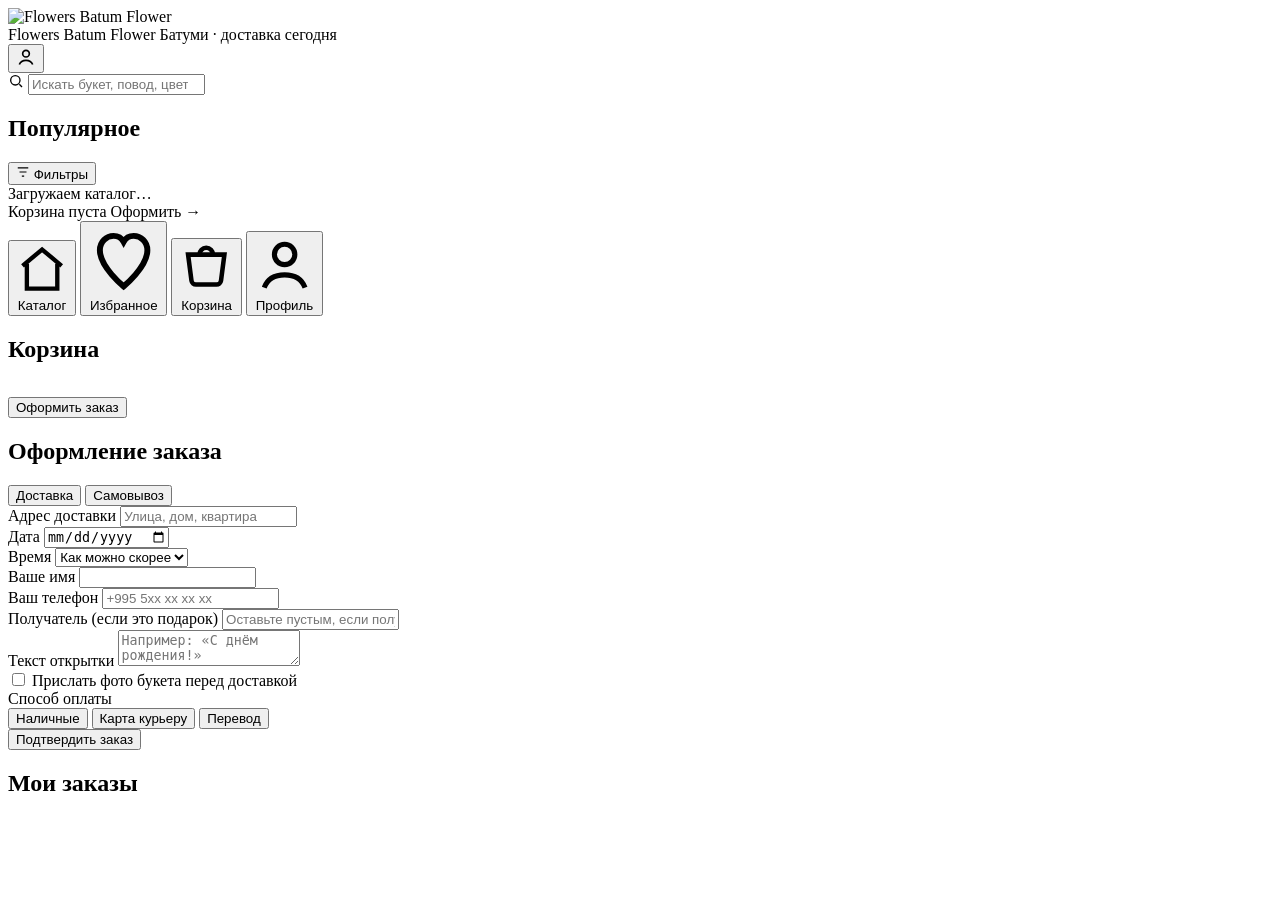
==== frontend/customer/index.html @ 78a1d309 "Этап 2: редизайн витрины по макету + логотип + нижнее меню - Новая палитра в tokens.css (белый/графи" ====
<!DOCTYPE html>
<html lang="ru">
<head>
  <meta charset="UTF-8" />
  <meta name="viewport" content="width=device-width, initial-scale=1, maximum-scale=1, user-scalable=no, viewport-fit=cover" />
  <title>Flowers Batum Flower</title>
  <script src="https://telegram.org/js/telegram-web-app.js"></script>
  <link rel="stylesheet" href="/shared/tokens.css" />
  <link rel="stylesheet" href="/customer/style.css" />
</head>
<body>
  <div class="app" id="app">
    <header class="shop-header">
      <div class="brand-row">
        <img class="shop-logo" src="/shared/img/logo.png" alt="Flowers Batum Flower" />
        <div class="brand">
          <span class="brand-name">Flowers Batum Flower</span>
          <span class="brand-loc"><span class="dot"></span> Батуми · доставка сегодня</span>
        </div>
      </div>
      <button class="avatar-btn" id="profile-avatar" type="button" aria-label="Профиль">
        <svg width="20" height="20" viewBox="0 0 24 24" fill="none" stroke="currentColor" stroke-width="2"><circle cx="12" cy="8" r="4"/><path d="M4 21c1.5-4 5-5 8-5s6.5 1 8 5"/></svg>
      </button>
    </header>

    <div class="search-wrap">
      <svg class="search-ic" width="16" height="16" viewBox="0 0 24 24" fill="none" stroke="currentColor" stroke-width="2"><circle cx="11" cy="11" r="7"/><path d="M21 21l-4-4"/></svg>
      <input type="search" id="search-input" placeholder="Искать букет, повод, цветок…" />
    </div>

    <nav class="tabs" id="tabs"><!-- категории рендерятся из JS --></nav>

    <div class="sec-head">
      <h2 id="grid-title">Популярное</h2>
      <button class="filter-btn" id="filter-btn" type="button">
        <svg width="14" height="14" viewBox="0 0 24 24" fill="none" stroke="currentColor" stroke-width="2"><path d="M3 5h18M6 12h12M10 19h4"/></svg>
        Фильтры
      </button>
    </div>

    <main class="product-grid" id="product-grid">
      <div class="empty-state" style="grid-column:1/-1;">Загружаем каталог…</div>
    </main>
  </div>

  <!-- Плавающая панель корзины (над нижним меню) -->
  <div class="cart-bar" id="cart-bar">
    <span id="cart-summary">Корзина пуста</span>
    <span class="cart-arrow">Оформить →</span>
  </div>

  <!-- Нижнее меню -->
  <nav class="bottom-nav" id="bottom-nav">
    <button class="nav-item active" data-tab="catalog" type="button">
      <svg viewBox="0 0 24 24" fill="none" stroke="currentColor" stroke-width="2"><path d="M3 10.5 12 3l9 7.5"/><path d="M5 9.5V21h14V9.5"/></svg>
      <span>Каталог</span>
    </button>
    <button class="nav-item" data-tab="favorites" type="button">
      <svg viewBox="0 0 24 24" fill="none" stroke="currentColor" stroke-width="2"><path d="M12 21C12 21 4 14.5 4 8.8C4 5.9 6.2 4 8.6 4C10.2 4 11.4 4.9 12 6C12.6 4.9 13.8 4 15.4 4C17.8 4 20 5.9 20 8.8C20 14.5 12 21 12 21Z"/></svg>
      <span>Избранное</span>
    </button>
    <button class="nav-item" data-tab="cart" type="button">
      <span class="nav-badge" id="cart-nav-badge" hidden>0</span>
      <svg viewBox="0 0 24 24" fill="none" stroke="currentColor" stroke-width="2"><path d="M4 6h16l-1.5 11.5a2 2 0 0 1-2 1.7H7.5a2 2 0 0 1-2-1.7L4 6z"/><path d="M9 6a3 3 0 0 1 6 0"/></svg>
      <span>Корзина</span>
    </button>
    <button class="nav-item" data-tab="profile" type="button">
      <svg viewBox="0 0 24 24" fill="none" stroke="currentColor" stroke-width="2"><circle cx="12" cy="8" r="4"/><path d="M4 21c1.5-4 5-5 8-5s6.5 1 8 5"/></svg>
      <span>Профиль</span>
    </button>
  </nav>

  <!-- Карточка товара -->
  <div class="sheet-backdrop" id="product-backdrop" data-close="product"></div>
  <div class="sheet" id="product-sheet">
    <div class="sheet-handle"></div>
    <div id="product-sheet-content"></div>
  </div>

  <!-- Корзина -->
  <div class="sheet-backdrop" id="cart-backdrop" data-close="cart"></div>
  <div class="sheet" id="cart-sheet">
    <div class="sheet-handle"></div>
    <h2>Корзина</h2>
    <div id="cart-items"></div>
    <div class="cart-total" id="cart-total"></div>
    <button class="btn btn-primary btn-block" id="to-checkout-btn" style="margin-top:14px;">Оформить заказ</button>
  </div>

  <!-- Оформление заказа -->
  <div class="sheet-backdrop" id="checkout-backdrop" data-close="checkout"></div>
  <div class="sheet" id="checkout-sheet">
    <div class="sheet-handle"></div>
    <h2>Оформление заказа</h2>
    <form id="checkout-form">
      <div class="segmented" id="fulfillment-toggle">
        <button type="button" class="segmented-btn active" data-value="delivery">Доставка</button>
        <button type="button" class="segmented-btn" data-value="pickup">Самовывоз</button>
      </div>

      <div id="delivery-fields">
        <div class="field">
          <label for="f-address">Адрес доставки</label>
          <input id="f-address" name="address" placeholder="Улица, дом, квартира" required />
        </div>
        <div class="field-row">
          <div class="field">
            <label for="f-date">Дата</label>
            <input id="f-date" name="delivery_date" type="date" required />
          </div>
          <div class="field">
            <label for="f-slot">Время</label>
            <select id="f-slot" name="delivery_slot">
              <option value="">Как можно скорее</option>
              <option value="10:00-12:00">10:00–12:00</option>
              <option value="12:00-14:00">12:00–14:00</option>
              <option value="14:00-16:00">14:00–16:00</option>
              <option value="16:00-18:00">16:00–18:00</option>
              <option value="18:00-20:00">18:00–20:00</option>
            </select>
          </div>
        </div>
      </div>

      <div class="field">
        <label for="f-name">Ваше имя</label>
        <input id="f-name" name="customer_name" required />
      </div>
      <div class="field">
        <label for="f-phone">Ваш телефон</label>
        <input id="f-phone" name="customer_phone" type="tel" placeholder="+995 5xx xx xx xx" required />
      </div>

      <div class="field">
        <label for="f-recipient">Получатель (если это подарок)</label>
        <input id="f-recipient" name="recipient_name" placeholder="Оставьте пустым, если получаете сами" />
      </div>
      <div class="field">
        <label for="f-card">Текст открытки</label>
        <textarea id="f-card" name="card_message" rows="2" placeholder="Например: «С днём рождения!»"></textarea>
      </div>

      <label class="checkbox-row">
        <input type="checkbox" id="f-photo" name="photo_before_delivery" />
        Прислать фото букета перед доставкой
      </label>

      <div class="field">
        <label>Способ оплаты</label>
        <div class="segmented" id="payment-toggle">
          <button type="button" class="segmented-btn active" data-value="cash">Наличные</button>
          <button type="button" class="segmented-btn" data-value="card_courier">Карта курьеру</button>
          <button type="button" class="segmented-btn" data-value="transfer">Перевод</button>
        </div>
      </div>

      <div class="checkout-total" id="checkout-total"></div>
      <button type="submit" class="btn btn-primary btn-block" id="submit-order-btn">Подтвердить заказ</button>
    </form>
  </div>

  <!-- Подтверждение заказа -->
  <div class="sheet-backdrop" id="confirm-backdrop"></div>
  <div class="sheet" id="confirm-sheet">
    <div class="sheet-handle"></div>
    <div id="confirm-content"></div>
  </div>

  <!-- Профиль -->
  <div class="sheet-backdrop" id="profile-backdrop" data-close="profile"></div>
  <div class="sheet" id="profile-sheet">
    <div class="sheet-handle"></div>
    <div id="profile-content"></div>
  </div>

  <!-- Мои заказы -->
  <div class="sheet-backdrop" id="orders-backdrop" data-close="orders"></div>
  <div class="sheet" id="orders-sheet">
    <div class="sheet-handle"></div>
    <h2>Мои заказы</h2>
    <div id="orders-list"></div>
  </div>

  <!-- Детали заказа -->
  <div class="sheet-backdrop" id="orderdetail-backdrop" data-close="orderdetail"></div>
  <div class="sheet" id="orderdetail-sheet">
    <div class="sheet-handle"></div>
    <div id="orderdetail-content"></div>
  </div>

  <div class="toast" id="toast"></div>

  <script type="module" src="/customer/app.js"></script>
</body>
</html>
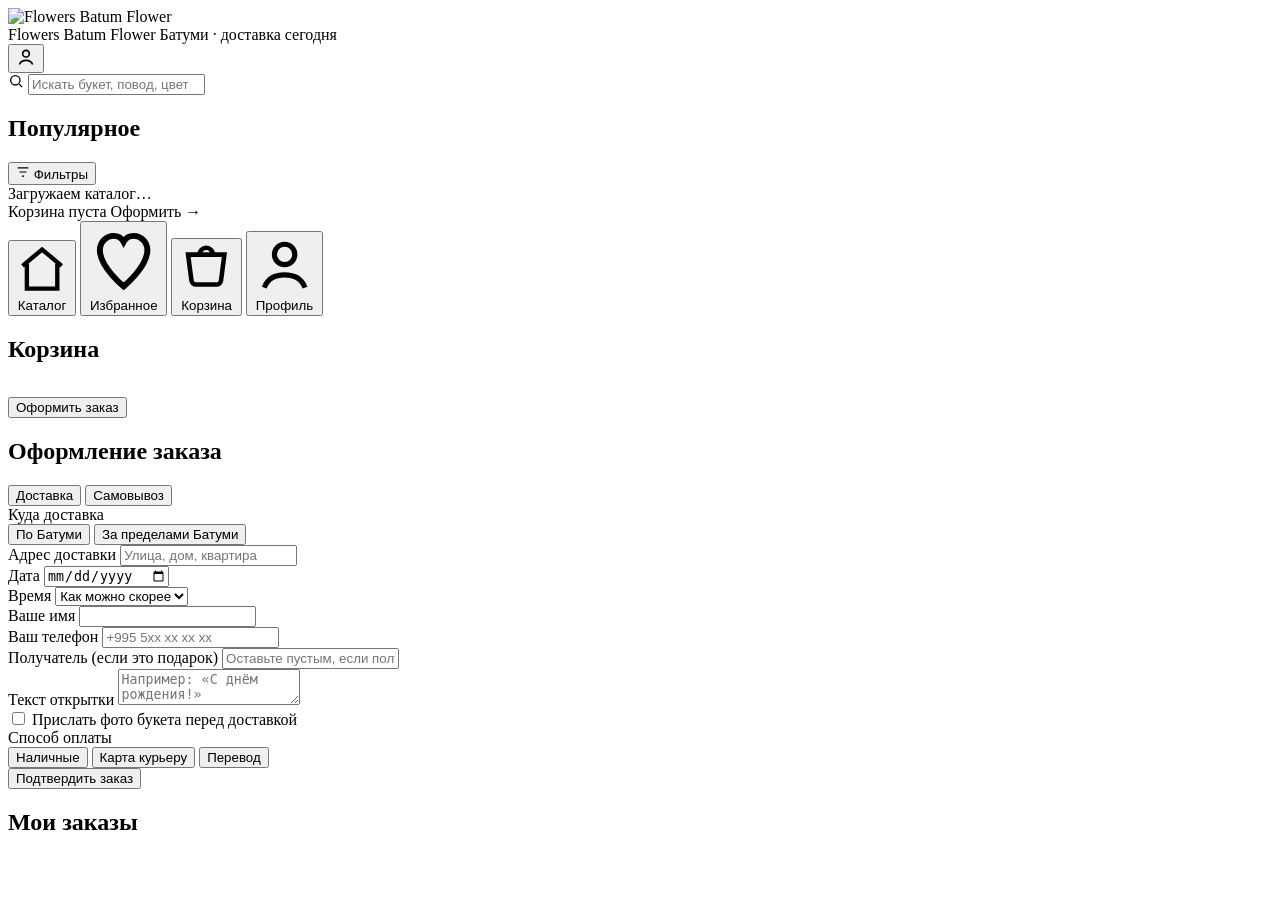
==== commit ea4bc463: "@ Этап 4+: доставка по Батуми, допродажа, языки RU/EN, обогащённая карточка, фикс клавиатуры - Доста" ====
--- a/frontend/customer/index.html
+++ b/frontend/customer/index.html
@@ -15,7 +15,7 @@
         <img class="shop-logo" src="/shared/img/logo.png" alt="Flowers Batum Flower" />
         <div class="brand">
           <span class="brand-name">Flowers Batum Flower</span>
-          <span class="brand-loc"><span class="dot"></span> Батуми · доставка сегодня</span>
+          <span class="brand-loc"><span class="dot"></span> <span data-i18n="brand_loc">Батуми · доставка сегодня</span></span>
         </div>
       </div>
       <button class="avatar-btn" id="profile-avatar" type="button" aria-label="Профиль">
@@ -25,48 +25,48 @@
 
     <div class="search-wrap">
       <svg class="search-ic" width="16" height="16" viewBox="0 0 24 24" fill="none" stroke="currentColor" stroke-width="2"><circle cx="11" cy="11" r="7"/><path d="M21 21l-4-4"/></svg>
-      <input type="search" id="search-input" placeholder="Искать букет, повод, цветок…" />
+      <input type="search" id="search-input" data-i18n-placeholder="search_ph" placeholder="Искать букет, повод, цветок…" />
     </div>
 
     <nav class="tabs" id="tabs"><!-- категории рендерятся из JS --></nav>
 
     <div class="sec-head">
-      <h2 id="grid-title">Популярное</h2>
+      <h2 id="grid-title" data-i18n="popular">Популярное</h2>
       <button class="filter-btn" id="filter-btn" type="button">
         <svg width="14" height="14" viewBox="0 0 24 24" fill="none" stroke="currentColor" stroke-width="2"><path d="M3 5h18M6 12h12M10 19h4"/></svg>
-        Фильтры
+        <span data-i18n="filters">Фильтры</span>
       </button>
     </div>
 
     <main class="product-grid" id="product-grid">
-      <div class="empty-state" style="grid-column:1/-1;">Загружаем каталог…</div>
+      <div class="empty-state" style="grid-column:1/-1;" data-i18n="loading_catalog">Загружаем каталог…</div>
     </main>
   </div>
 
   <!-- Плавающая панель корзины (над нижним меню) -->
   <div class="cart-bar" id="cart-bar">
     <span id="cart-summary">Корзина пуста</span>
-    <span class="cart-arrow">Оформить →</span>
+    <span class="cart-arrow" data-i18n="checkout_arrow">Оформить →</span>
   </div>
 
   <!-- Нижнее меню -->
   <nav class="bottom-nav" id="bottom-nav">
     <button class="nav-item active" data-tab="catalog" type="button">
       <svg viewBox="0 0 24 24" fill="none" stroke="currentColor" stroke-width="2"><path d="M3 10.5 12 3l9 7.5"/><path d="M5 9.5V21h14V9.5"/></svg>
-      <span>Каталог</span>
+      <span data-i18n="nav_catalog">Каталог</span>
     </button>
     <button class="nav-item" data-tab="favorites" type="button">
       <svg viewBox="0 0 24 24" fill="none" stroke="currentColor" stroke-width="2"><path d="M12 21C12 21 4 14.5 4 8.8C4 5.9 6.2 4 8.6 4C10.2 4 11.4 4.9 12 6C12.6 4.9 13.8 4 15.4 4C17.8 4 20 5.9 20 8.8C20 14.5 12 21 12 21Z"/></svg>
-      <span>Избранное</span>
+      <span data-i18n="nav_favorites">Избранное</span>
     </button>
     <button class="nav-item" data-tab="cart" type="button">
       <span class="nav-badge" id="cart-nav-badge" hidden>0</span>
       <svg viewBox="0 0 24 24" fill="none" stroke="currentColor" stroke-width="2"><path d="M4 6h16l-1.5 11.5a2 2 0 0 1-2 1.7H7.5a2 2 0 0 1-2-1.7L4 6z"/><path d="M9 6a3 3 0 0 1 6 0"/></svg>
-      <span>Корзина</span>
+      <span data-i18n="nav_cart">Корзина</span>
     </button>
     <button class="nav-item" data-tab="profile" type="button">
       <svg viewBox="0 0 24 24" fill="none" stroke="currentColor" stroke-width="2"><circle cx="12" cy="8" r="4"/><path d="M4 21c1.5-4 5-5 8-5s6.5 1 8 5"/></svg>
-      <span>Профиль</span>
+      <span data-i18n="nav_profile">Профиль</span>
     </button>
   </nav>
 
@@ -81,81 +81,93 @@
   <div class="sheet-backdrop" id="cart-backdrop" data-close="cart"></div>
   <div class="sheet" id="cart-sheet">
     <div class="sheet-handle"></div>
-    <h2>Корзина</h2>
+    <h2 data-i18n="cart_title">Корзина</h2>
     <div id="cart-items"></div>
+    <div id="cart-addons"></div>
     <div class="cart-total" id="cart-total"></div>
-    <button class="btn btn-primary btn-block" id="to-checkout-btn" style="margin-top:14px;">Оформить заказ</button>
+    <button class="btn btn-primary btn-block" id="to-checkout-btn" style="margin-top:14px;" data-i18n="place_order">Оформить заказ</button>
   </div>
 
   <!-- Оформление заказа -->
   <div class="sheet-backdrop" id="checkout-backdrop" data-close="checkout"></div>
   <div class="sheet" id="checkout-sheet">
     <div class="sheet-handle"></div>
-    <h2>Оформление заказа</h2>
+    <h2 data-i18n="checkout_title">Оформление заказа</h2>
     <form id="checkout-form">
       <div class="segmented" id="fulfillment-toggle">
-        <button type="button" class="segmented-btn active" data-value="delivery">Доставка</button>
-        <button type="button" class="segmented-btn" data-value="pickup">Самовывоз</button>
-      </div>
+        <button type="button" class="segmented-btn active" data-value="delivery" data-i18n="delivery">Доставка</button>
+        <button type="button" class="segmented-btn" data-value="pickup" data-i18n="pickup">Самовывоз</button>
+      </div>
+      <div id="delivery-min-note" class="checkout-note" style="display:none;"></div>
 
       <div id="delivery-fields">
         <div class="field">
-          <label for="f-address">Адрес доставки</label>
-          <input id="f-address" name="address" placeholder="Улица, дом, квартира" required />
+          <label data-i18n="zone_label">Куда доставка</label>
+          <div class="segmented" id="zone-toggle">
+            <button type="button" class="segmented-btn active" data-value="batumi" data-i18n="zone_batumi">По Батуми</button>
+            <button type="button" class="segmented-btn" data-value="outside" data-i18n="zone_outside">За пределами Батуми</button>
+          </div>
+          <div id="zone-outside-note" class="checkout-note warn" style="display:none;" data-i18n="zone_outside_note"></div>
+        </div>
+        <div class="field">
+          <label for="f-address" data-i18n="address_label">Адрес доставки</label>
+          <input id="f-address" name="address" enterkeyhint="done" data-i18n-placeholder="address_ph" placeholder="Улица, дом, квартира" />
         </div>
         <div class="field-row">
           <div class="field">
-            <label for="f-date">Дата</label>
-            <input id="f-date" name="delivery_date" type="date" required />
+            <label for="f-date" data-i18n="date_label">Дата</label>
+            <input id="f-date" name="delivery_date" type="date" />
           </div>
           <div class="field">
-            <label for="f-slot">Время</label>
+            <label for="f-slot" data-i18n="time_label">Время</label>
             <select id="f-slot" name="delivery_slot">
-              <option value="">Как можно скорее</option>
+              <option value="" data-i18n="asap">Как можно скорее</option>
               <option value="10:00-12:00">10:00–12:00</option>
               <option value="12:00-14:00">12:00–14:00</option>
               <option value="14:00-16:00">14:00–16:00</option>
               <option value="16:00-18:00">16:00–18:00</option>
               <option value="18:00-20:00">18:00–20:00</option>
+              <option value="20:00-22:00">20:00–22:00</option>
+              <option value="22:00-00:00">22:00–00:00</option>
             </select>
           </div>
         </div>
       </div>
 
       <div class="field">
-        <label for="f-name">Ваше имя</label>
-        <input id="f-name" name="customer_name" required />
-      </div>
-      <div class="field">
-        <label for="f-phone">Ваш телефон</label>
-        <input id="f-phone" name="customer_phone" type="tel" placeholder="+995 5xx xx xx xx" required />
-      </div>
-
-      <div class="field">
-        <label for="f-recipient">Получатель (если это подарок)</label>
-        <input id="f-recipient" name="recipient_name" placeholder="Оставьте пустым, если получаете сами" />
-      </div>
-      <div class="field">
-        <label for="f-card">Текст открытки</label>
-        <textarea id="f-card" name="card_message" rows="2" placeholder="Например: «С днём рождения!»"></textarea>
+        <label for="f-name" data-i18n="your_name">Ваше имя</label>
+        <input id="f-name" name="customer_name" enterkeyhint="done" required />
+      </div>
+      <div class="field">
+        <label for="f-phone" data-i18n="your_phone">Ваш телефон</label>
+        <input id="f-phone" name="customer_phone" type="tel" enterkeyhint="done" placeholder="+995 5xx xx xx xx" required />
+      </div>
+
+      <div class="field">
+        <label for="f-recipient" data-i18n="recipient_label">Получатель (если это подарок)</label>
+        <input id="f-recipient" name="recipient_name" enterkeyhint="done" data-i18n-placeholder="recipient_ph" placeholder="Оставьте пустым, если получаете сами" />
+      </div>
+      <div class="field">
+        <label for="f-card" data-i18n="card_label">Текст открытки</label>
+        <textarea id="f-card" name="card_message" rows="2" data-i18n-placeholder="card_ph" placeholder="Например: «С днём рождения!»"></textarea>
       </div>
 
       <label class="checkbox-row">
         <input type="checkbox" id="f-photo" name="photo_before_delivery" />
-        Прислать фото букета перед доставкой
+        <span data-i18n="photo_before">Прислать фото букета перед доставкой</span>
       </label>
 
       <div class="field">
-        <label>Способ оплаты</label>
+        <label data-i18n="payment_method">Способ оплаты</label>
         <div class="segmented" id="payment-toggle">
-          <button type="button" class="segmented-btn active" data-value="cash">Наличные</button>
-          <button type="button" class="segmented-btn" data-value="card_courier">Карта курьеру</button>
-          <button type="button" class="segmented-btn" data-value="transfer">Перевод</button>
+          <button type="button" class="segmented-btn active" data-value="cash" data-i18n="pay_cash">Наличные</button>
+          <button type="button" class="segmented-btn" data-value="card_courier" data-i18n="pay_card">Карта курьеру</button>
+          <button type="button" class="segmented-btn" data-value="transfer" data-i18n="pay_transfer">Перевод</button>
         </div>
       </div>
 
       <div class="checkout-total" id="checkout-total"></div>
-      <button type="submit" class="btn btn-primary btn-block" id="submit-order-btn">Подтвердить заказ</button>
+      <button type="submit" class="btn btn-primary btn-block" id="submit-order-btn" data-i18n="confirm_order">Подтвердить заказ</button>
     </form>
   </div>
 
@@ -177,7 +189,7 @@
   <div class="sheet-backdrop" id="orders-backdrop" data-close="orders"></div>
   <div class="sheet" id="orders-sheet">
     <div class="sheet-handle"></div>
-    <h2>Мои заказы</h2>
+    <h2 data-i18n="my_orders">Мои заказы</h2>
     <div id="orders-list"></div>
   </div>
 
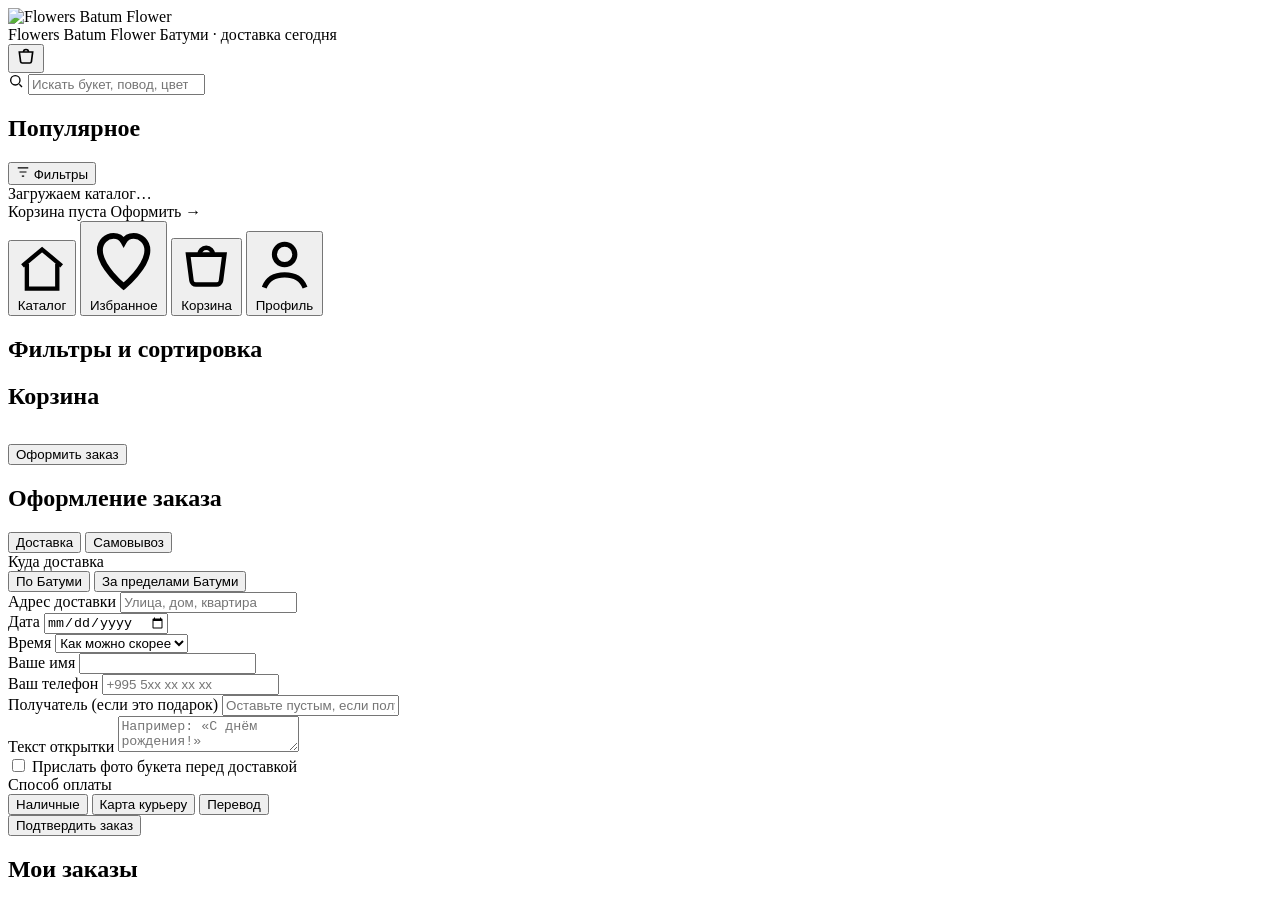
==== commit 311fc1e8: "@ Этап 5 (фронт): анимации, хаптик-тумблер, превью в админке, лайки/бейджи, фильтры, корзина - Общий" ====
--- a/frontend/customer/index.html
+++ b/frontend/customer/index.html
@@ -6,6 +6,7 @@
   <title>Flowers Batum Flower</title>
   <script src="https://telegram.org/js/telegram-web-app.js"></script>
   <link rel="stylesheet" href="/shared/tokens.css" />
+  <link rel="stylesheet" href="/shared/product-view.css" />
   <link rel="stylesheet" href="/customer/style.css" />
 </head>
 <body>
@@ -18,14 +19,18 @@
           <span class="brand-loc"><span class="dot"></span> <span data-i18n="brand_loc">Батуми · доставка сегодня</span></span>
         </div>
       </div>
-      <button class="avatar-btn" id="profile-avatar" type="button" aria-label="Профиль">
-        <svg width="20" height="20" viewBox="0 0 24 24" fill="none" stroke="currentColor" stroke-width="2"><circle cx="12" cy="8" r="4"/><path d="M4 21c1.5-4 5-5 8-5s6.5 1 8 5"/></svg>
+      <button class="avatar-btn cart-btn" id="header-cart" type="button" aria-label="Корзина">
+        <svg width="20" height="20" viewBox="0 0 24 24" fill="none" stroke="currentColor" stroke-width="2"><path d="M4 6h16l-1.5 11.5a2 2 0 0 1-2 1.7H7.5a2 2 0 0 1-2-1.7L4 6z"/><path d="M9 6a3 3 0 0 1 6 0"/></svg>
+        <span class="cart-btn-badge" id="header-cart-badge" hidden>0</span>
       </button>
     </header>
 
     <div class="search-wrap">
       <svg class="search-ic" width="16" height="16" viewBox="0 0 24 24" fill="none" stroke="currentColor" stroke-width="2"><circle cx="11" cy="11" r="7"/><path d="M21 21l-4-4"/></svg>
       <input type="search" id="search-input" data-i18n-placeholder="search_ph" placeholder="Искать букет, повод, цветок…" />
+      <button class="search-clear" id="search-clear" type="button" aria-label="Очистить" hidden>
+        <svg width="15" height="15" viewBox="0 0 24 24" fill="none" stroke="currentColor" stroke-width="2"><path d="M6 6l12 12M18 6L6 18"/></svg>
+      </button>
     </div>
 
     <nav class="tabs" id="tabs"><!-- категории рендерятся из JS --></nav>
@@ -69,6 +74,19 @@
       <span data-i18n="nav_profile">Профиль</span>
     </button>
   </nav>
+
+  <!-- Кнопка «Наверх» -->
+  <button class="to-top-btn" id="to-top" type="button" aria-label="Наверх" hidden>
+    <svg width="20" height="20" viewBox="0 0 24 24" fill="none" stroke="currentColor" stroke-width="2.2"><path d="M12 19V6M6 12l6-6 6 6"/></svg>
+  </button>
+
+  <!-- Фильтры и сортировка -->
+  <div class="sheet-backdrop" id="filter-backdrop" data-close="filter"></div>
+  <div class="sheet" id="filter-sheet">
+    <div class="sheet-handle"></div>
+    <h2 data-i18n="filters_title">Фильтры и сортировка</h2>
+    <div id="filter-content"></div>
+  </div>
 
   <!-- Карточка товара -->
   <div class="sheet-backdrop" id="product-backdrop" data-close="product"></div>
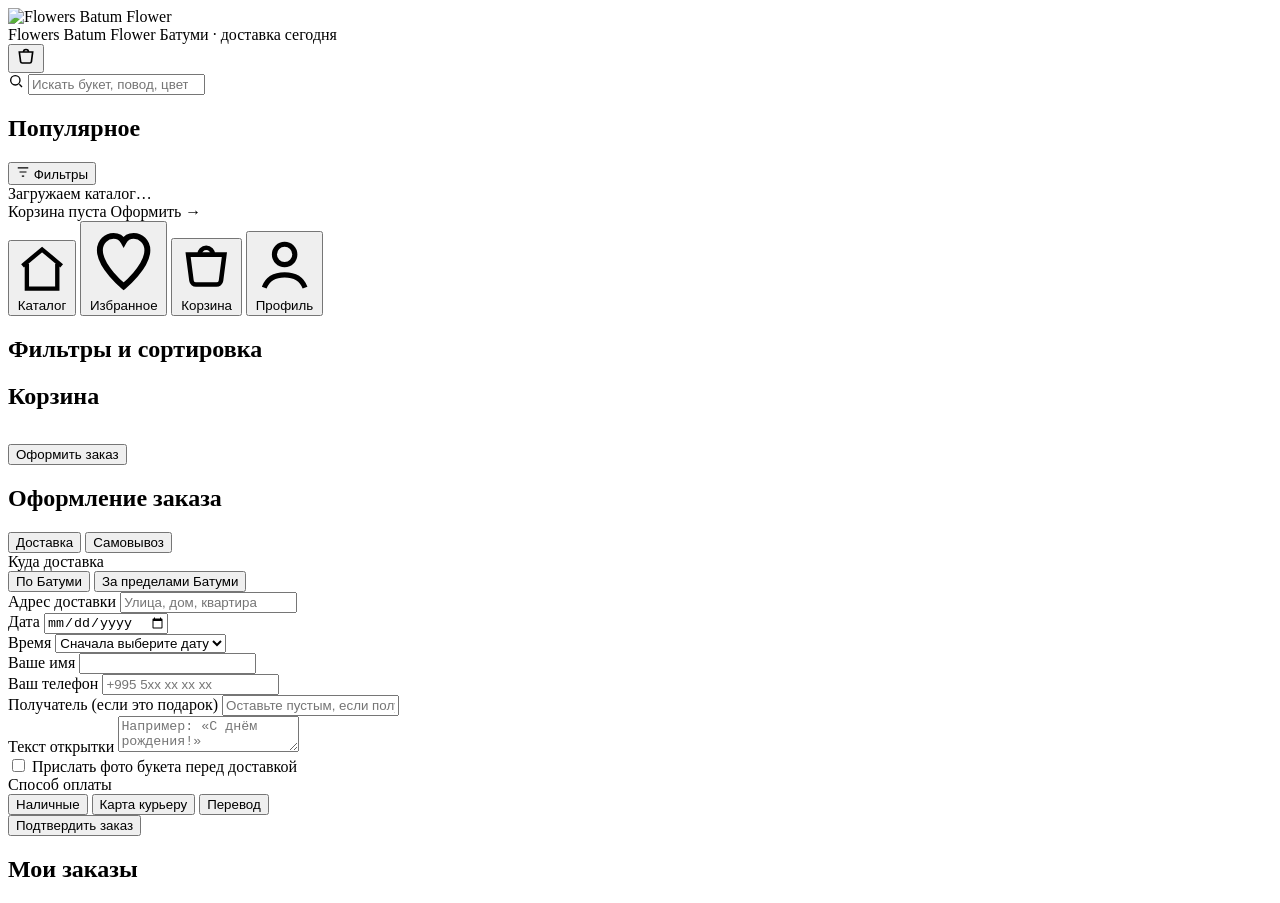
==== commit 449ab732: "Заказы: надёжные уведомления (outbox), обяз. поля, слоты, роли, статусы, статистика - Фикс: смена ка" ====
--- a/frontend/customer/index.html
+++ b/frontend/customer/index.html
@@ -139,14 +139,7 @@
           <div class="field">
             <label for="f-slot" data-i18n="time_label">Время</label>
             <select id="f-slot" name="delivery_slot">
-              <option value="" data-i18n="asap">Как можно скорее</option>
-              <option value="10:00-12:00">10:00–12:00</option>
-              <option value="12:00-14:00">12:00–14:00</option>
-              <option value="14:00-16:00">14:00–16:00</option>
-              <option value="16:00-18:00">16:00–18:00</option>
-              <option value="18:00-20:00">18:00–20:00</option>
-              <option value="20:00-22:00">20:00–22:00</option>
-              <option value="22:00-00:00">22:00–00:00</option>
+              <option value="" data-i18n="slot_pick_date">Сначала выберите дату</option>
             </select>
           </div>
         </div>
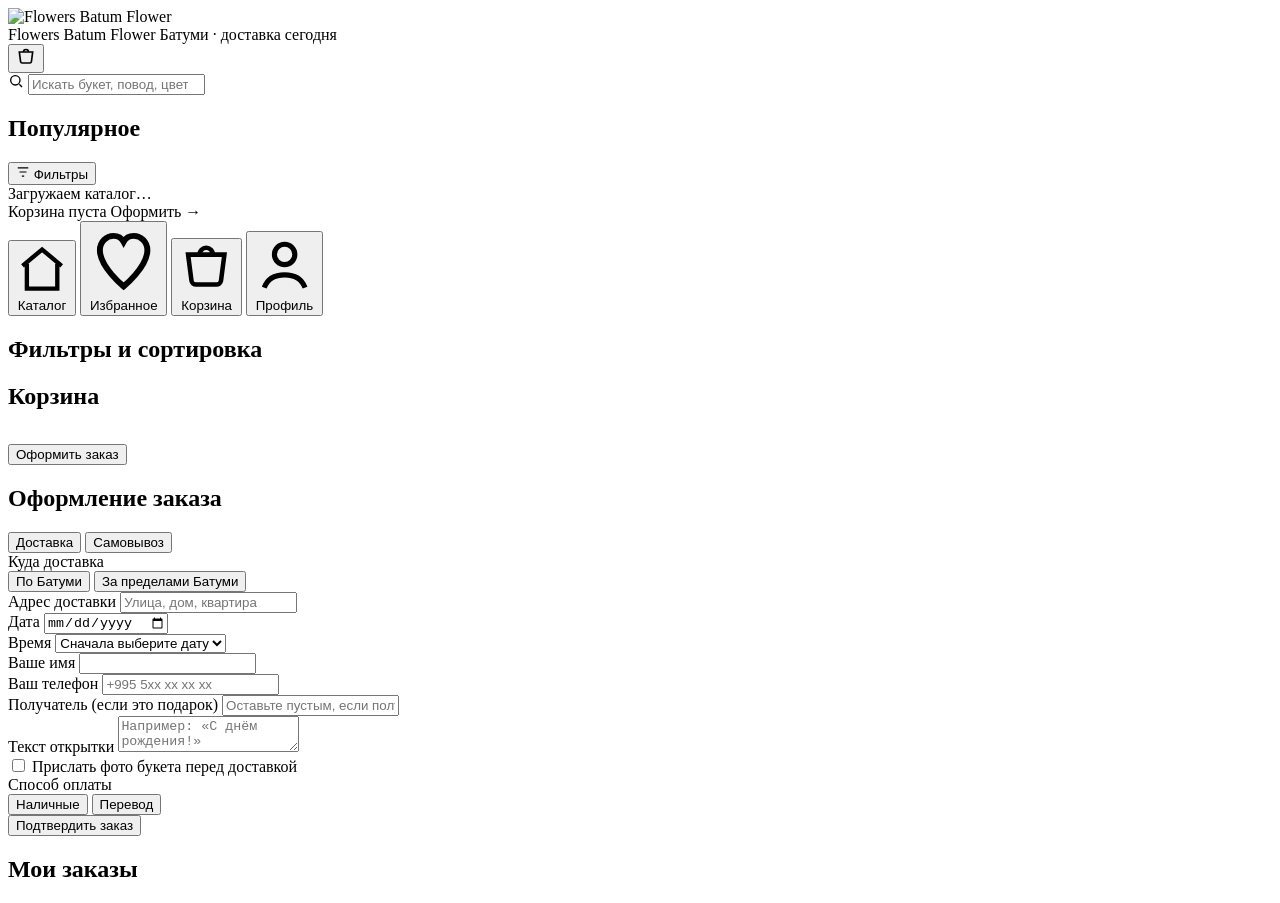
==== commit f494d5fd: "Витрина: убрать оплату «картой курьеру», крупнее кнопки, фавикон - курьер денег не берёт: удалён спо" ====
--- a/frontend/customer/index.html
+++ b/frontend/customer/index.html
@@ -4,6 +4,7 @@
   <meta charset="UTF-8" />
   <meta name="viewport" content="width=device-width, initial-scale=1, maximum-scale=1, user-scalable=no, viewport-fit=cover" />
   <title>Flowers Batum Flower</title>
+  <link rel="icon" href="data:image/svg+xml,<svg xmlns='http://www.w3.org/2000/svg' viewBox='0 0 32 32'><text y='.9em' font-size='28'>🌸</text></svg>" />
   <script src="https://telegram.org/js/telegram-web-app.js"></script>
   <link rel="stylesheet" href="/shared/tokens.css" />
   <link rel="stylesheet" href="/shared/product-view.css" />
@@ -172,8 +173,8 @@
         <label data-i18n="payment_method">Способ оплаты</label>
         <div class="segmented" id="payment-toggle">
           <button type="button" class="segmented-btn active" data-value="cash" data-i18n="pay_cash">Наличные</button>
-          <button type="button" class="segmented-btn" data-value="card_courier" data-i18n="pay_card">Карта курьеру</button>
           <button type="button" class="segmented-btn" data-value="transfer" data-i18n="pay_transfer">Перевод</button>
+          <button type="button" class="segmented-btn" id="pay-paypal-btn" data-value="paypal" data-i18n="pay_paypal" hidden>Картой (PayPal)</button>
         </div>
       </div>
 
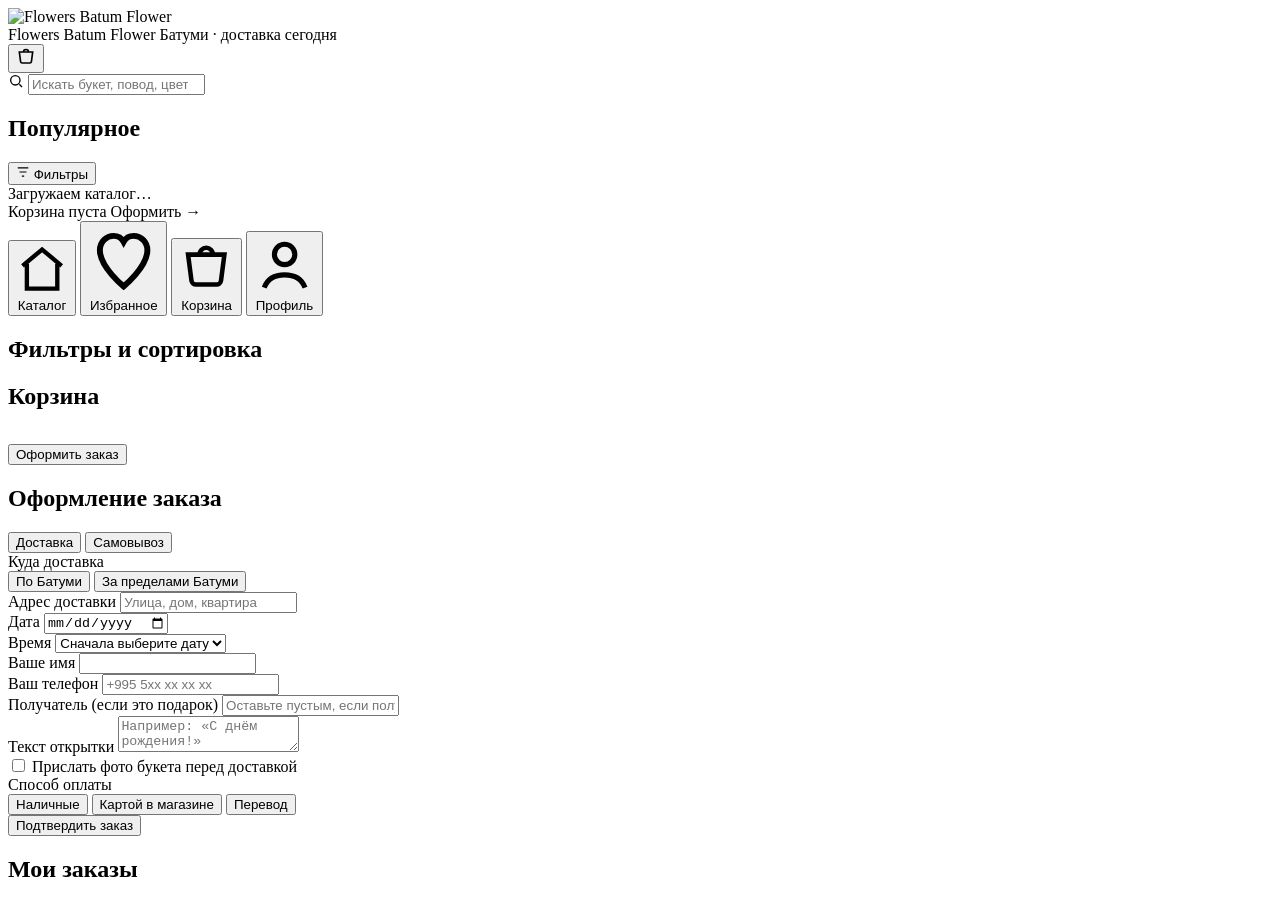
==== commit 1d1aa555: "Оплата: способы зависят от типа выполнения (доставка = безнал, самовывоз = нал/терминал/перевод) - д" ====
--- a/frontend/customer/index.html
+++ b/frontend/customer/index.html
@@ -173,6 +173,7 @@
         <label data-i18n="payment_method">Способ оплаты</label>
         <div class="segmented" id="payment-toggle">
           <button type="button" class="segmented-btn active" data-value="cash" data-i18n="pay_cash">Наличные</button>
+          <button type="button" class="segmented-btn" data-value="card_store" data-i18n="pay_card_store">Картой в магазине</button>
           <button type="button" class="segmented-btn" data-value="transfer" data-i18n="pay_transfer">Перевод</button>
           <button type="button" class="segmented-btn" id="pay-paypal-btn" data-value="paypal" data-i18n="pay_paypal" hidden>Картой (PayPal)</button>
         </div>
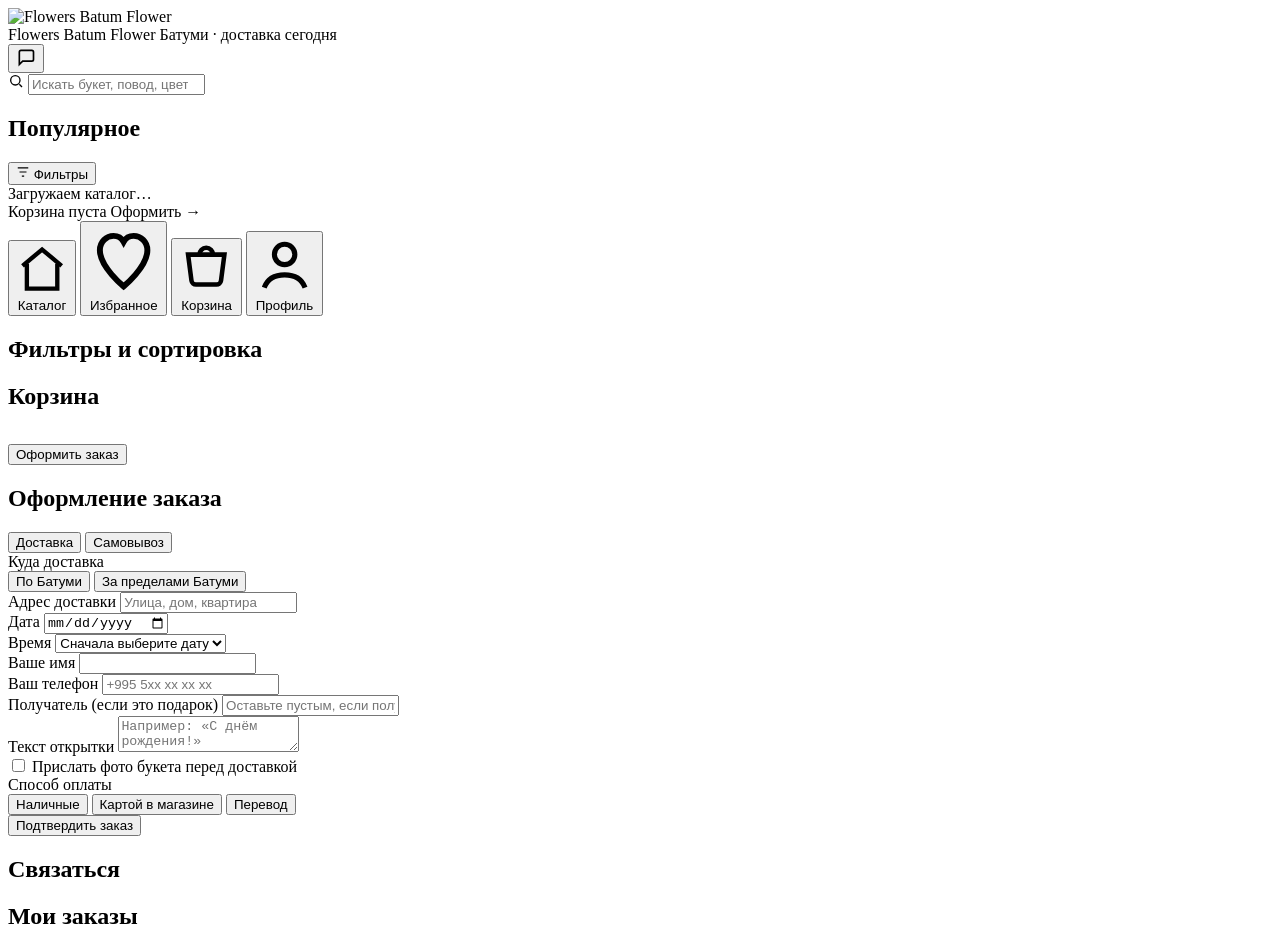
==== commit f99c3cb9: "Контакты + «под заказ»/«стоимость по запросу» + светлая тема по умолчанию - Верхняя правая кнопка: в" ====
--- a/frontend/customer/index.html
+++ b/frontend/customer/index.html
@@ -20,9 +20,8 @@
           <span class="brand-loc"><span class="dot"></span> <span data-i18n="brand_loc">Батуми · доставка сегодня</span></span>
         </div>
       </div>
-      <button class="avatar-btn cart-btn" id="header-cart" type="button" aria-label="Корзина">
-        <svg width="20" height="20" viewBox="0 0 24 24" fill="none" stroke="currentColor" stroke-width="2"><path d="M4 6h16l-1.5 11.5a2 2 0 0 1-2 1.7H7.5a2 2 0 0 1-2-1.7L4 6z"/><path d="M9 6a3 3 0 0 1 6 0"/></svg>
-        <span class="cart-btn-badge" id="header-cart-badge" hidden>0</span>
+      <button class="avatar-btn contact-btn" id="header-contact" type="button" aria-label="Связаться">
+        <svg width="20" height="20" viewBox="0 0 24 24" fill="none" stroke="currentColor" stroke-width="2"><path d="M21 15a2 2 0 0 1-2 2H8l-4 4V6a2 2 0 0 1 2-2h13a2 2 0 0 1 2 2z"/></svg>
       </button>
     </header>
 
@@ -198,6 +197,14 @@
     <div id="profile-content"></div>
   </div>
 
+  <!-- Контакты (из верхней кнопки «Связаться») -->
+  <div class="sheet-backdrop" id="contact-backdrop" data-close="contact"></div>
+  <div class="sheet" id="contact-sheet">
+    <div class="sheet-handle"></div>
+    <h2 data-i18n="contact">Связаться</h2>
+    <div id="contact-content"></div>
+  </div>
+
   <!-- Мои заказы -->
   <div class="sheet-backdrop" id="orders-backdrop" data-close="orders"></div>
   <div class="sheet" id="orders-sheet">
